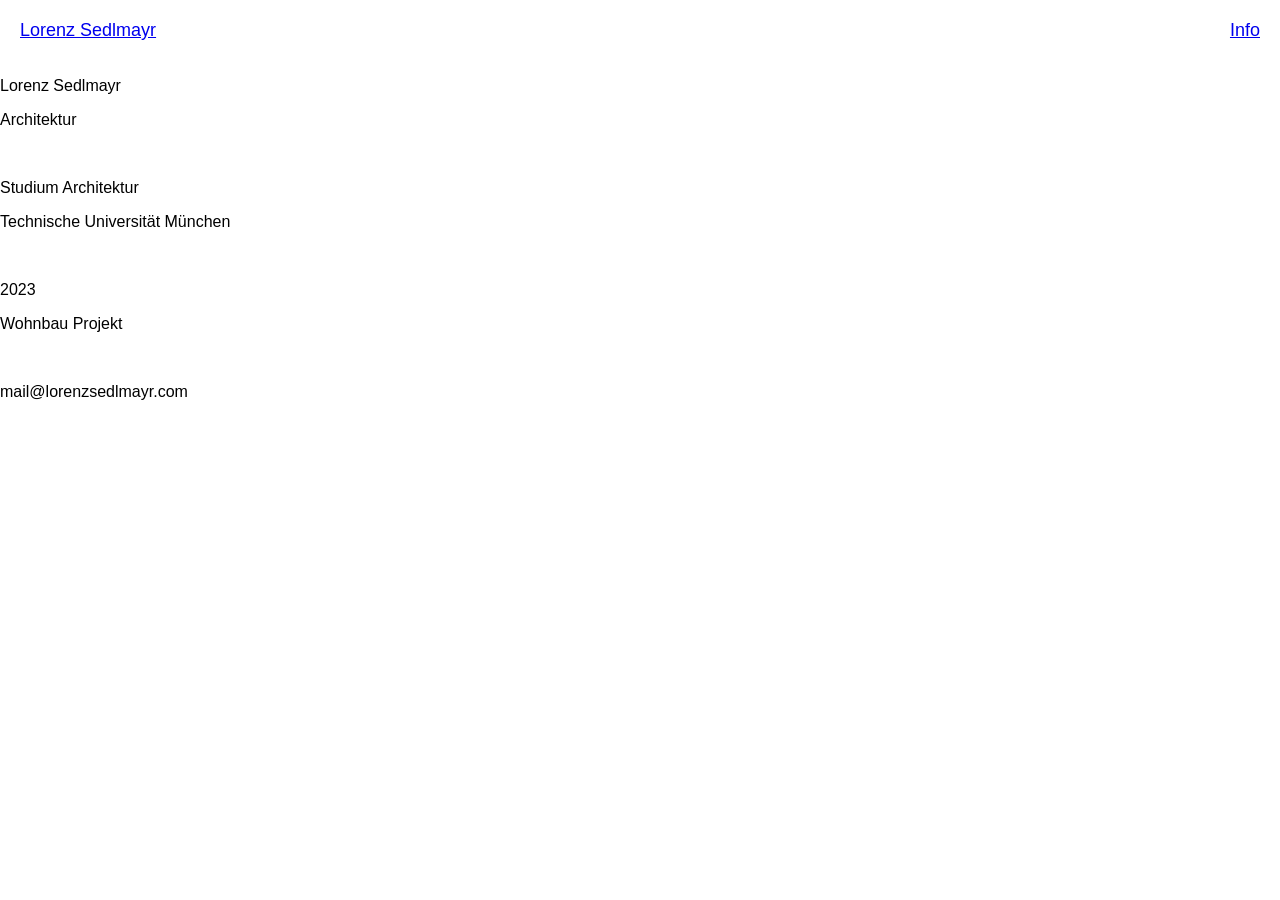
==== info.html @ 746769c0 "Create info.html" ====
<!DOCTYPE html>
<html lang="de">

<head>

<meta charset="UTF-8">
<meta name="viewport" content="width=device-width, initial-scale=1.0">

<title>Info</title>

<link rel="stylesheet" href="./style.css">

</head>

<body>

<header>

<a class="logo" href="./index.html">Lorenz Sedlmayr</a>

<a class="info" href="./info.html">Info</a>

</header>

<main class="info-page">

<p>Lorenz Sedlmayr</p>
<p>Architektur</p>

<br>

<p>Studium Architektur</p>
<p>Technische Universität München</p>

<br>

<p>2023</p>
<p>Wohnbau Projekt</p>

<br>

<p>mail@lorenzsedlmayr.com</p>

</main>

</body>

</html>
---- style.css ----
body {
    margin: 0;
    font-family: Arial, sans-serif;
}

header {
    display: flex;
    justify-content: space-between;
    padding: 20px;
    font-size: 18px;
}

.slideshow {
    width: 80%;
    margin: 40px auto 10px;
}

.slideshow img {
    width: 100%;
    height: auto;
    border-radius: 8px;
}

.title {
    text-align: center;
    font-size: 18px;
    color: #555;
}
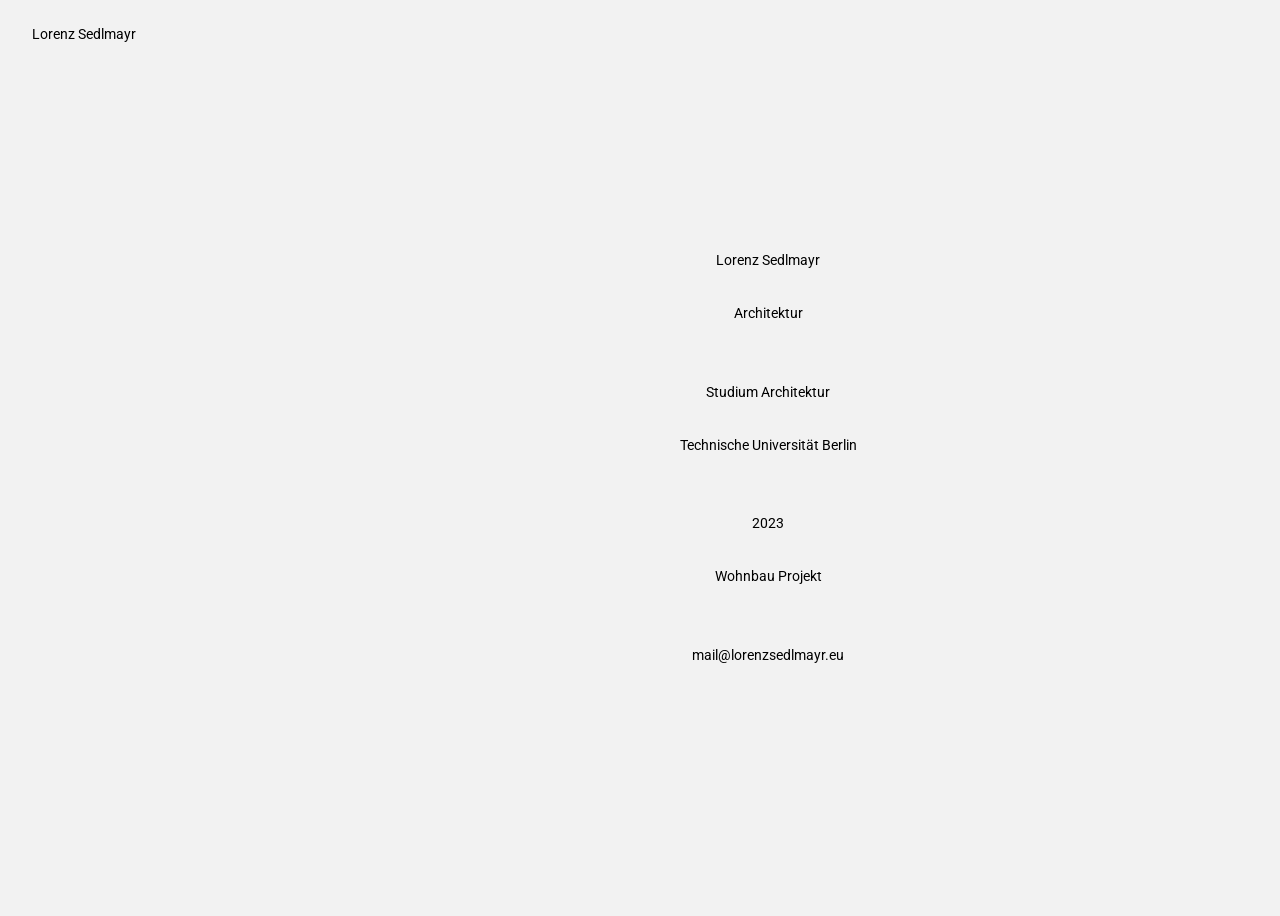
==== commit 4c61ecbf: "Update info.html" ====
--- a/info.html
+++ b/info.html
@@ -6,7 +6,7 @@
 <meta charset="UTF-8">
 <meta name="viewport" content="width=device-width, initial-scale=1.0">
 
-<title>Info</title>
+<title>INFO</title>
 
 <link rel="stylesheet" href="./style.css">
 
@@ -30,7 +30,7 @@
 <br>
 
 <p>Studium Architektur</p>
-<p>Technische Universität München</p>
+<p>Technische Universität Berlin</p>
 
 <br>
 
@@ -39,7 +39,7 @@
 
 <br>
 
-<p>mail@lorenzsedlmayr.com</p>
+<p>mail@lorenzsedlmayr.eu</p>
 
 </main>
 
--- a/style.css
+++ b/style.css
@@ -1,28 +1,113 @@
+@import url('https://fonts.googleapis.com/css2?family=Roboto:wght@400&display=swap');
+
 body {
-    margin: 0;
-    font-family: Arial, sans-serif;
+  font-family: 'Roboto', sans-serif;
+  font-weight: 400;
+}
+}*{
+margin:0;
+padding:0;
+box-sizing:border-box;
 }
 
-header {
-    display: flex;
-    justify-content: space-between;
-    padding: 20px;
-    font-size: 18px;
+body{
+
+font-family: 'Roboto', sans-serif;
+font-size:14px;
+
+background:#f2f2f2;
+color:black;
+
+height:100vh;
+overflow:hidden;
+
 }
 
-.slideshow {
-    width: 80%;
-    margin: 40px auto 10px;
+/* HEADER */
+
+header{
+
+position:fixed;
+top:0;
+left:0;
+
+width:100%;
+
+display:flex;
+justify-content:space-between;
+
+padding:26px 32px;
+
+z-index:10;
+
 }
 
-.slideshow img {
-    width: 100%;
-    height: auto;
-    border-radius: 8px;
+a{
+
+color:black;
+text-decoration:none;
+
 }
 
-.title {
-    text-align: center;
-    font-size: 18px;
-    color: #555;
+/* MAIN */
+
+main{
+
+height:100vh;
+
+display:flex;
+align-items:center;
+justify-content:center;
+
 }
+
+/* SLIDE VIEW */
+
+.viewer{
+
+display:fixed;
+flex-direction:column;
+align-items:center;
+justify-content:center;
+
+max-width:900px;
+width:80vw;
+
+text-align:center;
+
+}
+
+/* IMAGE */
+
+.viewer img{
+
+max-width:100%;
+max-height:60vh;
+
+object-fit:contain;
+
+}
+
+/* TITLE */
+
+#slide-title{
+
+margin-top:20px;
+
+}
+
+/* INFO PAGE */
+
+.info-page{
+
+height:100vh;
+
+display:flex;
+flex-direction:column;
+justify-content:center;
+
+padding-left:20vw;
+
+line-height:1.8;
+
+}
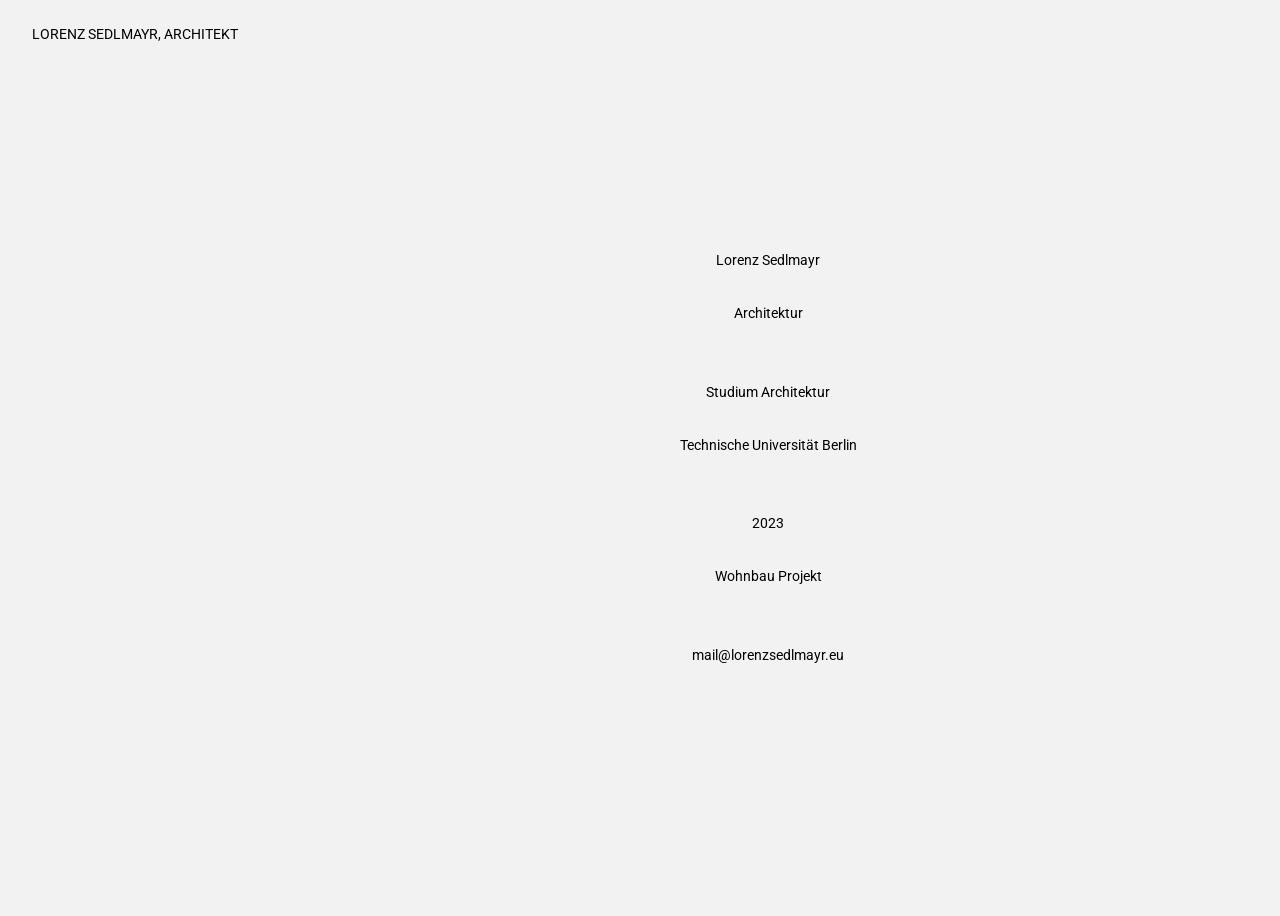
==== commit 7105a119: "Update info.html" ====
--- a/info.html
+++ b/info.html
@@ -16,9 +16,9 @@
 
 <header>
 
-<a class="logo" href="./index.html">Lorenz Sedlmayr</a>
+<a class="logo" href="./index.html">LORENZ SEDLMAYR, ARCHITEKT</a>
 
-<a class="info" href="./info.html">Info</a>
+<a class="info" href="./info.html">INFO</a>
 
 </header>
 
